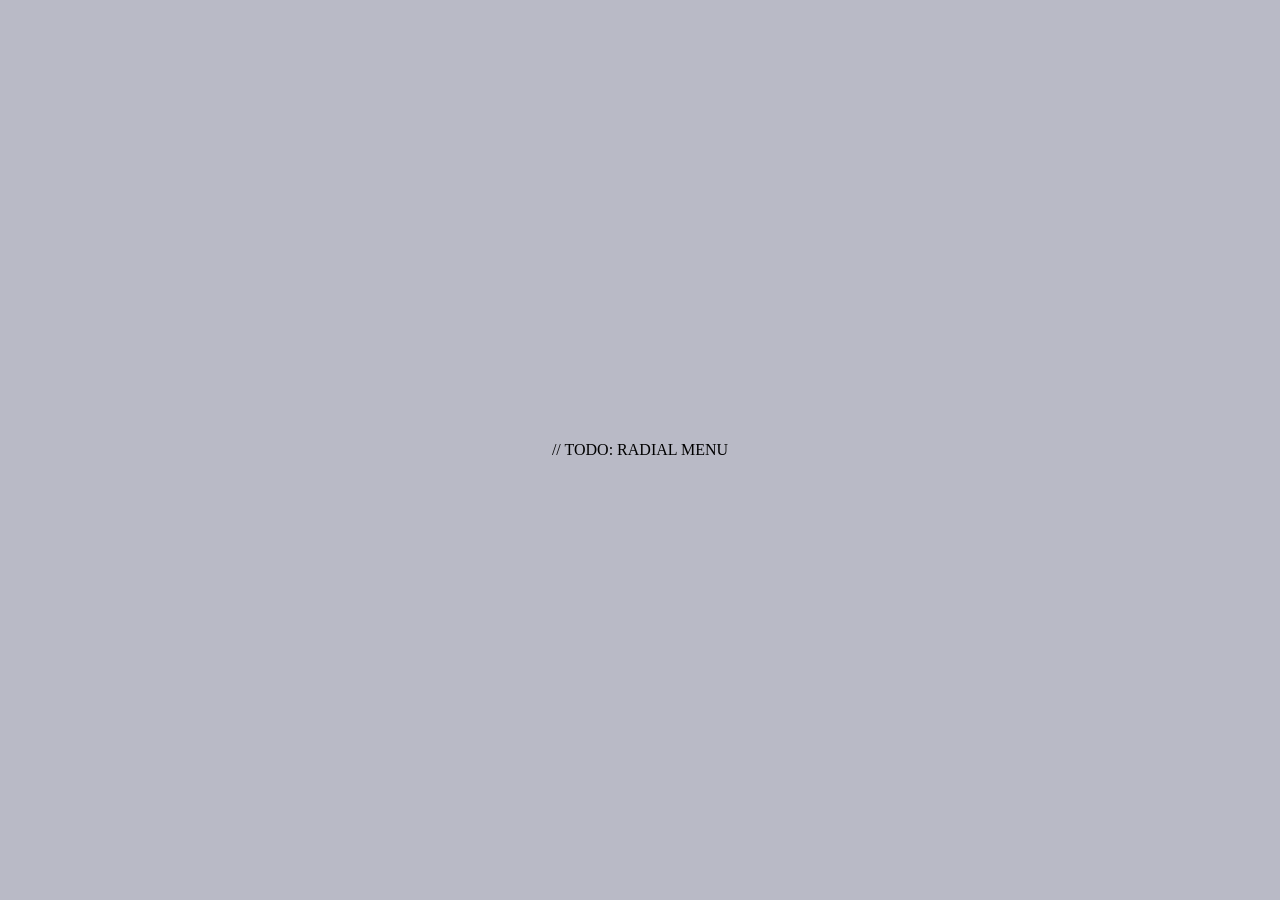
==== src/index.html @ 5c9513a0 "init: create simple project" ====
<!DOCTYPE html>
<html lang="en">
  <head>
    <meta charset="UTF-8" />
    <meta name="viewport" content="width=device-width, initial-scale=1.0" />
    <title>RADIAL MENU - CSS ONLY</title>
    <link rel="stylesheet" href="./styles/index.css"></link>
  </head>
  <body>
    // TODO: RADIAL MENU
  </body>
</html>
---- src/styles/index.css ----
:root {
    font-size: 62.5%;
}

*,
*::before,
*::after {
    margin: 0;
    padding: 0;
    box-sizing: border-box;
}

* {
    outline-offset: 1em;
    transition: outline-offset 100ms;
}

*:focus-visible {
    outline-offset: 0;
}

html,
body {
    width: 100%;
    height: 100%;
}

body {
    background-color: hsl(235, 10%, 75%);

    font-size: 1.6rem;

    display: grid;
    place-items: center;
}
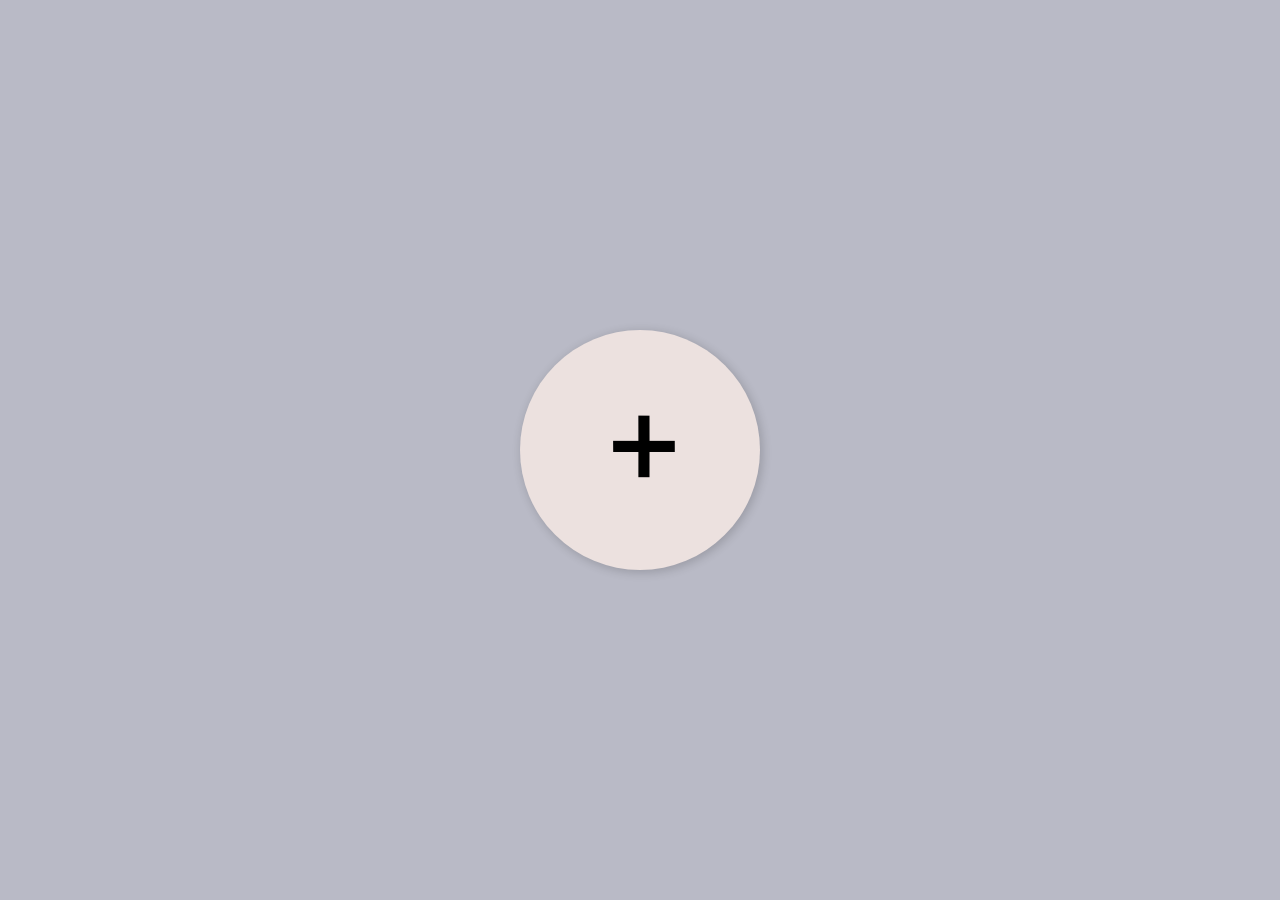
==== commit 5139c355: "feat: add Expandable Menu" ====
--- a/src/index.html
+++ b/src/index.html
@@ -7,6 +7,18 @@
     <link rel="stylesheet" href="./styles/index.css"></link>
   </head>
   <body>
-    // TODO: RADIAL MENU
+    <nav class="nav-radial">
+      <input
+        type='checkbox'
+        id="nav-radial__hidden-toggler"
+        class="[ nav-radial__hidden-toggler ]"
+        aria-label="Expandable Menu"
+      />
+
+      <label
+        for="nav-radial__hidden-toggler"
+        class="[ nav-radial__toggler ]">
+      </label>
+    </nav>
   </body>
 </html>
--- a/src/styles/index.css
+++ b/src/styles/index.css
@@ -1,4 +1,11 @@
 :root {
+    --bodyBgColor: hsl(235, 10%, 75%);
+    --itemBgColor: hsl(10, 25%, 90%);
+
+    --menuSize: 3em;
+    --itemShadow: 2px 2px 10px 1px hsla(0, 0%, 0%, 0.16);
+    --itemTransition: transform ease-in-out;
+
     font-size: 62.5%;
 }
 
@@ -26,10 +33,104 @@
 }
 
 body {
-    background-color: hsl(235, 10%, 75%);
+    background-color: var(--bodyBgColor);
 
     font-size: 1.6rem;
+
+    overflow: hidden;
 
     display: grid;
     place-items: center;
 }
+
+a,
+label {
+    cursor: pointer;
+}
+
+.nav-radial {
+    width: var(--menuSize);
+    height: var(--menuSize);
+
+    font-size: 8rem;
+
+    isolation: isolate;
+
+    display: grid;
+    place-items: stretch;
+
+    position: relative;
+}
+
+.nav-radial__hidden-toggler {
+    border-radius: 100%;
+    outline: unset;
+
+    appearance: unset;
+}
+
+.nav-radial__hidden-toggler:checked ~ .nav-radial__toggler {
+    --rotate: 0deg;
+}
+
+.nav-radial__toggler {
+    --rotate: -315deg;
+    --filter: unset;
+
+    border-radius: 100%;
+
+    background-color: var(--itemBgColor);
+
+    font-size: 1em;
+    font-weight: bolder;
+
+    z-index: 1;
+    filter: var(--filter);
+    box-shadow: var(--itemShadow);
+
+    display: grid;
+    place-items: center;
+
+    position: absolute;
+    inset: 0;
+
+    transition: inset, filter;
+    transition-duration: 250ms;
+}
+
+.nav-radial__toggler:hover,
+.nav-radial__hidden-toggler:focus-visible ~ .nav-radial__toggler {
+    inset: -7.5px -5px;
+}
+
+.nav-radial__hidden-toggler:focus-visible ~ .nav-radial__toggler {
+    outline-style: auto;
+    outline-offset: 0;
+}
+
+.nav-radial__toggler:hover:active,
+.nav-radial__hidden-toggler:active ~ .nav-radial__toggler {
+    --rotate: -300deg;
+    --filter: brightness(1.1);
+    --transitionDuration: 100ms;
+}
+
+.nav-radial__hidden-toggler:checked ~ .nav-radial__toggler:hover:active,
+.nav-radial__hidden-toggler:checked:active ~ .nav-radial__toggler {
+    --rotate: -15deg;
+    --filter: brightness(0.9);
+}
+
+.nav-radial__toggler::before {
+    --rotate: inherit;
+
+    content: '\2715';
+
+    line-height: 1;
+
+    transform: rotate(var(--rotate));
+    transform-origin: center;
+
+    transition: var(--itemTransition);
+    transition-duration: var(--transitionDuration, 1000ms);
+}
